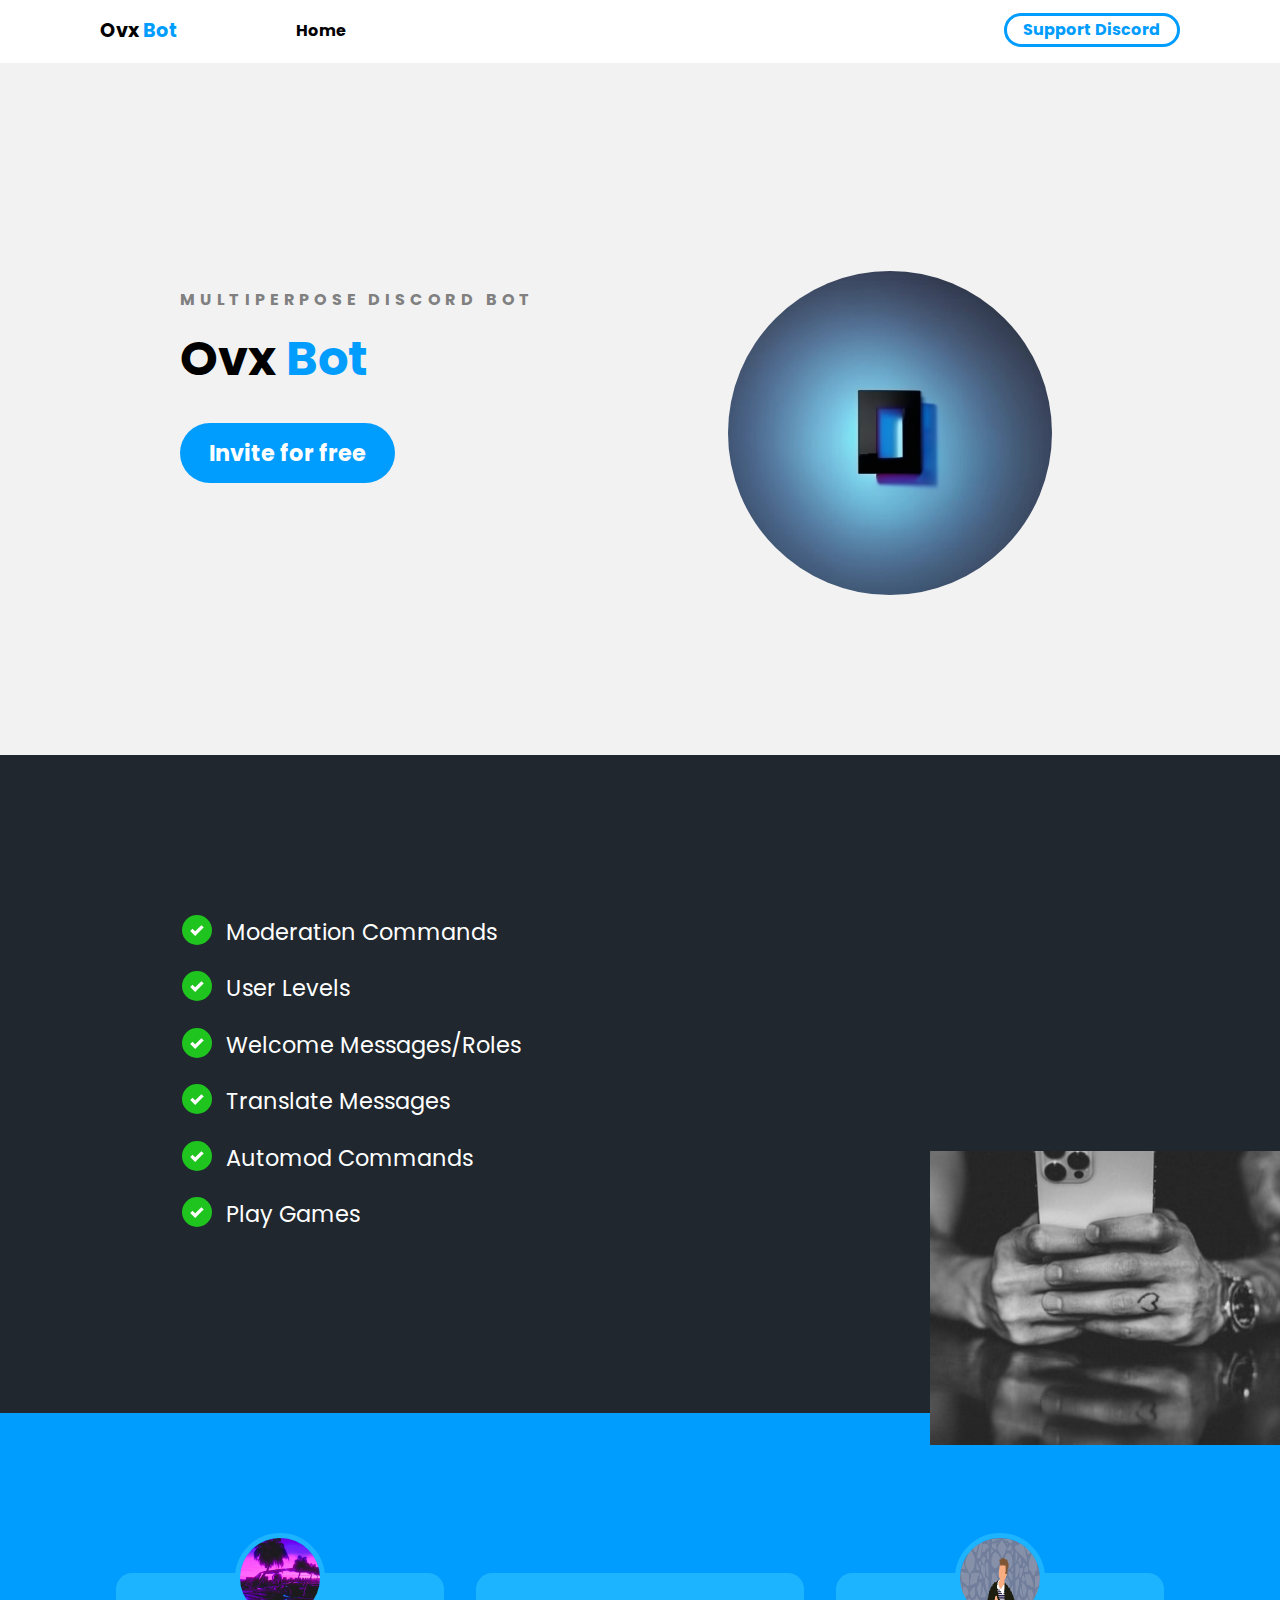
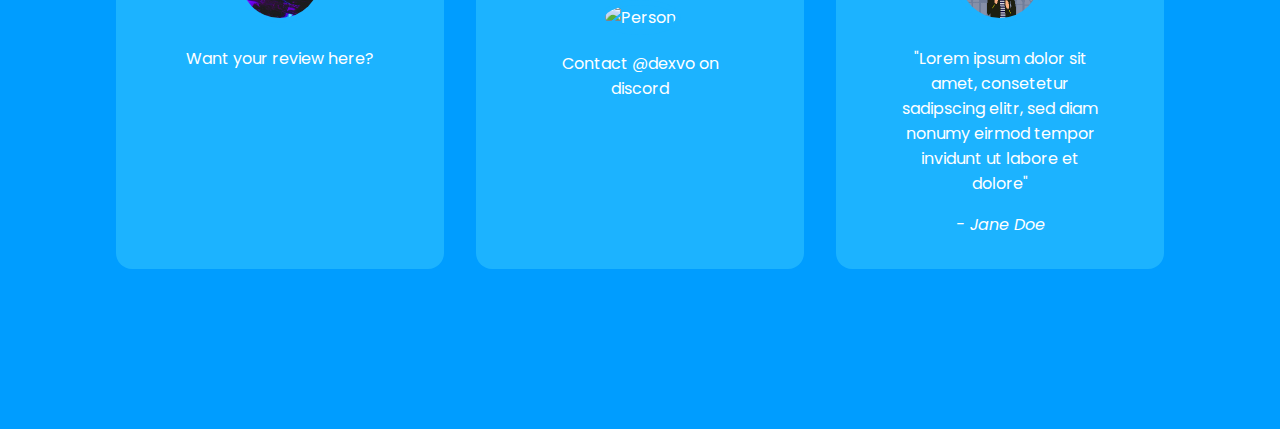
==== index.html @ 2e4ee761 "Add files via upload" ====
<!DOCTYPE html>
<html lang="en">
	<head>
		<meta charset="UTF-8" />
		<meta name="viewport" content="width=device-width, initial-scale=1.0" />
		<title>Ovx Discord Bot</title>
		<link rel="stylesheet" href="css/main.css" />
		<script src="/js/main.js"></script>
	</head>
	<body>
		<p id="Home_Top" style="margin: 0"></p>
		<div class="navbar">
			<div class="container">
				<a class="logo" href="#">Ovx <span>Bot</span></a>

				<img
					id="mobile-cta"
					class="mobile-menu"
					src="images/menu.svg"
					alt="Open Navigation"
				/>

				<nav>
					<img
						id="mobile-exit"
						class="mobile-menu-exit"
						src="images/exit.svg"
						alt="Close Navigation"
					/>

					<ul class="primary-nav">
						<li class="current"><a href="#">Home</a></li>
						<!-- <li><a href="#">Placeholder</a></li> -->
					</ul>

					<ul class="secondary-nav">
						<!-- <li><a href="#">Placeholder 2</a></li> -->
						<li class="go-premium-cta">
							<a href="https://discord.gg/t7tF2Qs3Qc" target="_blank"
								>Support Discord</a
							>
						</li>
					</ul>
				</nav>
			</div>
		</div>

		<section class="hero">
			<div class="container">
				<div class="left-col">
					<p class="subhead">Multiperpose Discord Bot</p>
					<h1>Ovx <span>Bot</span></h1>

					<div class="hero-cta">
						<a
							href="https://discord.com/api/oauth2/authorize?client_id=1149737617013870622&permissions=9896812882982&scope=bot"
							class="primary-cta"
							>Invite for free</a
						>
						<!-- <a href="#" class="watch-video-cta">
							<img src="images/watch.svg" alt="Watch a video" />Watch a video
						</a> -->
					</div>
				</div>

				<img src="images/BlueLogo.png" class="hero-img" alt="Illustration" />
			</div>
		</section>

		<section class="features-section">
			<div class="container">
				<ul class="features-list">
					<li>Moderation Commands</li>
					<li>User Levels</li>
					<li>Welcome Messages/Roles</li>
					<li>Translate Messages</li>
					<li>Automod Commands</li>
					<li>Play Games</li>
				</ul>

				<img src="images/holding-phone.jpg" alt="Man holding phone" />
			</div>
		</section>

		<section class="testimonials-section">
			<div class="container">
				<ul>
					<li>
						<img src="images/dexvologo.gif" alt="Person" />

						<blockquote>Want your review here?</blockquote>
						<!-- <cite>- Jane Doe</cite> -->
					</li>
					<li>
						<img src="images/dpfp1.gif" alt="Person" />

						<blockquote>Contact @dexvo on discord</blockquote>
						<!-- <cite>- Jane Doe</cite> -->
					</li>
					<li>
						<img src="images/dpfp2.gif" alt="Person" />

						<blockquote>
							"Lorem ipsum dolor sit amet, consetetur sadipscing elitr, sed diam
							nonumy eirmod tempor invidunt ut labore et dolore"
						</blockquote>
						<cite>- Jane Doe</cite>
					</li>
				</ul>
			</div>
		</section>

		<!-- <section class="contact-section">
			<div class="container">
				<div class="contact-left">
					<h2>Contact</h2>

					<form action="">
						<label for="name">Name</label>
						<input type="text" id="name" name="name" />

						<label for="message">Message</label>
						<textarea
							name="message"
							id="message"
							cols="30"
							rows="10"
						></textarea>

						<input
							type="submit"
							class="send-message-cta"
							value="Send message"
						/>
					</form>
				</div>
				<div class="contact-right">
					<iframe
						src="https://www.google.com/maps/embed?pb=!1m18!1m12!1m3!1d26430.393553120906!2d-118.43209796322542!3d34.10028430183922!2m3!1f0!2f0!3f0!3m2!1i1024!2i768!4f13.1!3m3!1m2!1s0x80c2bc35fbd217ef%3A0xcf1ef9352700d95c!2sBeverly%20Hills%2C%20CA%2090210!5e0!3m2!1sen!2sus!4v1611702818717!5m2!1sen!2sus"
						width="600"
						height="450"
						frameborder="0"
						style="border: 0"
						allowfullscreen=""
						aria-hidden="false"
						tabindex="0"
					></iframe>
				</div>
			</div>
		</section> -->

		<!-- <section class="footer-section">
        <div class="container">
            <ul>
                <li>
                    <img src="images/instagram.png" alt="Instagram icon created by Hight Quality Icons - Flaticon">
                    <blockquote>Instagram</blockquote>
                </li>
                <li>
                    <img src="images/discord.png" alt="Discord icon created by Hight Quality Icons - Flaticon">
                    <blockquote>Discord</blockquote>
                </li>
                <li>
                    <img src="images/twitter.png" alt="Twitter icon created by Hight Quality Icons - Flaticon">
                    <blockquote>Twitter</blockquote>
                </li>
                <li>
                    <img src="images/tik-tok.png" alt="Tik-tok icon created by Hight Quality Icons - Flaticon">
                    <blockquote>Tiktok</blockquote>
                </li>
            </ul>
            <ul>
                <li>
                    <img src="images/youtube.png" alt="Youtube icon created by Hight Quality Icons - Flaticon">
                    <blockquote>Youtube</blockquote>
                </li>
                <li>
                    <img src="images/steam.png" alt="Steam icon created by Hight Quality Icons - Flaticon">
                </li>
            </ul>

        </div>
    </section> -->
	</body>
</html>
---- css/main.css ----
@import url("https://fonts.googleapis.com/css2?family=Poppins:wght@400;700&display=swap");
:root {
	--primary-colour: rgb(0, 157, 255);
	--secondary-colour: #1cb3ff;
}

body {
	background: #F2F2F2;
	margin: 0;
	font-family: 'Poppins';
}

.navbar {
	background: white;
	padding: 1em;
}

.navbar .logo {
	text-decoration: none;
	font-weight: bold;
	color: black;
	font-size: 1.2em;
}

.navbar .logo span {
	color: var(--primary-colour);
}

.navbar nav {
	display: none;
}

.navbar .container {
	display: -webkit-box;
	display: -ms-flexbox;
	display: flex;
	place-content: space-between;
}

.navbar .mobile-menu {
	cursor: pointer;
}

a {
	color: #444444;
}

ul {
	list-style-type: none;
	margin: 0;
	padding: 0;
}

section {
	padding: 5em 2em;
}

.hero {
	text-align: center;
}

.left-col .subhead {
	text-transform: uppercase;
	font-weight: bold;
	color: gray;
	letter-spacing: .3em;
}

.left-col h1 {
	font-size: 2.5em;
	line-height: 1.3em;
	margin-top: .2em;
}

.left-col span {
	color: var(--primary-colour);
}

.left-col .primary-cta {
	background: var(--primary-colour);
	color: white;
	text-decoration: none;
	padding: .6em 1.3em;
	font-size: 1.4em;
	border-radius: 5em;
	font-weight: bold;
	display: inline-block;
}

.left-col .watch-video-cta {
	display: block;
	margin-top: 1em;
}

.left-col .watch-video-cta img {
	margin-right: .5em;
}

.hero-img {
	width: 70%;
	margin-top: 3em;
	border-radius: 50%;
}

.navbar .logo span {
	color: var(--primary-colour);
}

section.features-section {
	background: #20272E;
	color: white;
}

ul.features-list {
	margin: 0;
	padding-left: .1em;
	display: -ms-grid;
	display: grid;
	-ms-grid-columns: (minmax(19rem, 1fr))[auto-fit];
	grid-template-columns: repeat(auto-fit, minmax(19rem, 1fr));
}

ul.features-list li {
	font-size: 1.1em;
	margin-bottom: 1em;
	margin-left: 2em;
	position: relative;
}

ul.features-list li:before {
	content: '';
	left: -2em;
	position: absolute;
	width: 20px;
	height: 20px;
	background-image: url("../images/bullet.svg");
	background-size: contain;
	margin-right: .5em;
}

.features-section img {
	display: none;
}

.testimonials-section {
	background: var(--primary-colour);
	color: white;
}

.testimonials-section li {
	background: var(--secondary-colour);
	text-align: center;
	padding: 2em 1em;
	width: 80%;
	margin: 0 auto 5em auto;
	border-radius: 1em;
}

.testimonials-section li img {
	width: 5em;
	height: 5em;
	border: 5px solid var(--secondary-colour);
	border-radius: 50%;
	margin-top: -4.5em;
}


/* .footer-section li img {
	width: 5em;
	height: 5em;
	border: 5px solid var(--secondary-colour);
	border-radius: 50%;
} */

h2 {
	font-size: 2em;
}

label {
	display: block;
	font-size: 1.2em;
	margin-bottom: .5em;
}

input, textarea {
	width: 100%;
	padding: .8em;
	margin-bottom: 1em;
	border-radius: .3em;
	border: 1px solid gray;
	-webkit-box-sizing: border-box;
	box-sizing: border-box;
}

input[type="submit"] {
	background-color: var(--primary-colour);
	color: white;
	font-weight: bold;
	font-size: 1.3em;
	border: none;
	margin-bottom: 5em;
	border-radius: 5em;
	display: inline-block;
	padding: .8em 2em;
	width: unset;
	cursor: pointer;
}

iframe {
	width: 100%;
	height: 300px;
}

nav.menu-btn {
	display: block;
}

nav {
	position: fixed;
	z-index: 999;
	width: 66%;
	right: 0;
	top: 0;
	background: #20272E;
	height: 100vh;
	padding: 1em;
}

nav ul.primary-nav {
	margin-top: 5em;
}

nav li a {
	color: white;
	text-decoration: none;
	display: block;
	padding: .5em;
	font-size: 1.3em;
	text-align: right;
}

nav li a:hover {
	font-weight: bold;
}

.mobile-menu-exit {
	float: right;
	margin: .5em;
	cursor: pointer;
}

@media only screen and (min-width: 768px) {

	.mobile-menu, .mobile-menu-exit {
		display: none;
	}
	.navbar .container {
		display: -ms-grid;
		display: grid;
		-ms-grid-columns: 180px auto;
			grid-template-columns: 180px auto;
		-webkit-box-pack: unset;
			-ms-flex-pack: unset;
				justify-content: unset;
	}
	.navbar nav {
		display: -webkit-box;
		display: -ms-flexbox;
		display: flex;
		-webkit-box-pack: justify;
			-ms-flex-pack: justify;
				justify-content: space-between;
		background: none;
		position: unset;
		height: auto;
		width: 100%;
		padding: 0;
	}
	.navbar nav ul {
		display: -webkit-box;
		display: -ms-flexbox;
		display: flex;
	}
	.navbar nav a {
		color: black;
		font-size: 1em;
		padding: .1em 1em;
	}
	.navbar nav ul.primary-nav {
		margin: 0;
	}
	.navbar nav li.current a {
		font-weight: bold;
	}
	.navbar nav li.go-premium-cta a {
		color: var(--primary-colour);
		border: 3px solid var(--primary-colour);
		font-weight: bold;
		border-radius: 5em;
		margin-top: -.2em;
	}
	.navbar nav li.go-premium-cta a:hover {
		background: var(--primary-colour);
		color: white;
	}
}


@media only screen and (min-width: 1080px) {
	.container {
		width: 1080px;
		margin: 0 auto;
	}
	section {
		padding: 10em 4em;
	}
	.hero .container {
		display: -webkit-box;
		display: -ms-flexbox;
		display: flex;
		-webkit-box-pack: justify;
			-ms-flex-pack: justify;
				justify-content: space-between;
		text-align: left;
	}
	.hero .container .left-col {
		margin: 3em 3em 0 5em;
	}
	.hero .container .left-col h1 {
		font-size: 3em;
		width: 90%;
	}
	.hero-img {
		width: 30%;
		margin-right: 8em;
	}
	.hero-cta {
		display: -webkit-box;
		display: -ms-flexbox;
		display: flex;
	}
	.primary-cta {
		margin-right: 1em;
	}
	ul.features-list {
		display: block;
		margin-left: 5em;
	}
	ul.features-list li {
		font-size: 1.4em;
	}
	ul.features-list li:before {
		width: 30px;
		height: 30px;
	}
	.features-section {
		position: relative;
	}
	.features-section img {
		display: block;
		position: absolute;
		right: 0;
		width: 350px;
		bottom: -2em;
	}
	.testimonials-section ul {
		display: -webkit-box;
		display: -ms-flexbox;
		display: flex;
	}
	.testimonials-section ul li {
		margin: 0 1em;
	}

	.contact-section {
		position: relative;
	}
	.contact-section .container {
		display: -webkit-box;
		display: -ms-flexbox;
		display: flex;
	}
	.contact-right {
		position: absolute;
		right: 0;
		top: 0;
		width: 45%;
		height: 100%;
	}
	.contact-right iframe {
		height: 100%;
	}
}

@media only screen and (min-width: 1450px) {

	.features-section:before {
		content: '';
		position: absolute;
		width: 10%;
		height: 20em;
		background: var(--primary-colour);
		left: 0;
		top: -4em;
	}
	.features-section:after {
		content: '';
		position: absolute;
		width: 200px;
		height: 20em;
		background: url("../images/dots.svg") no-repeat;
		left: 4.5em;
		top: 2em;
	}
}
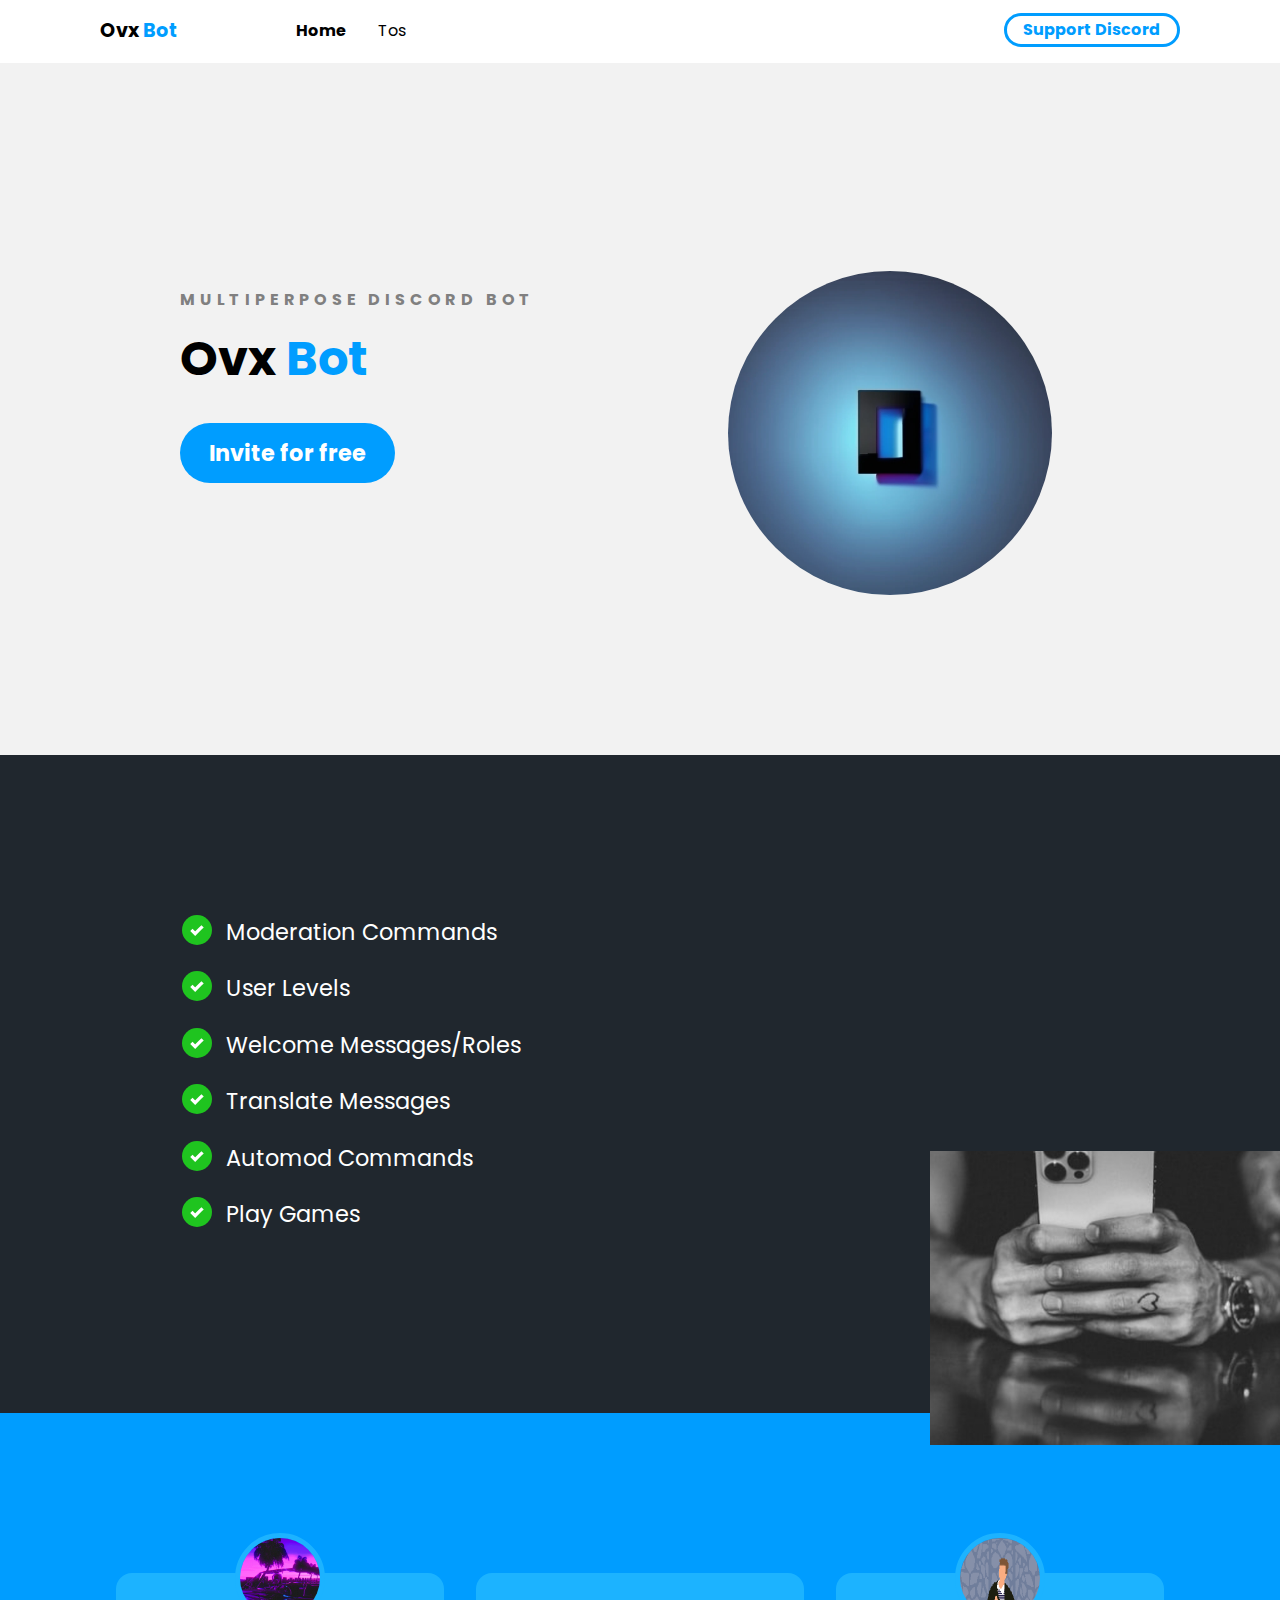
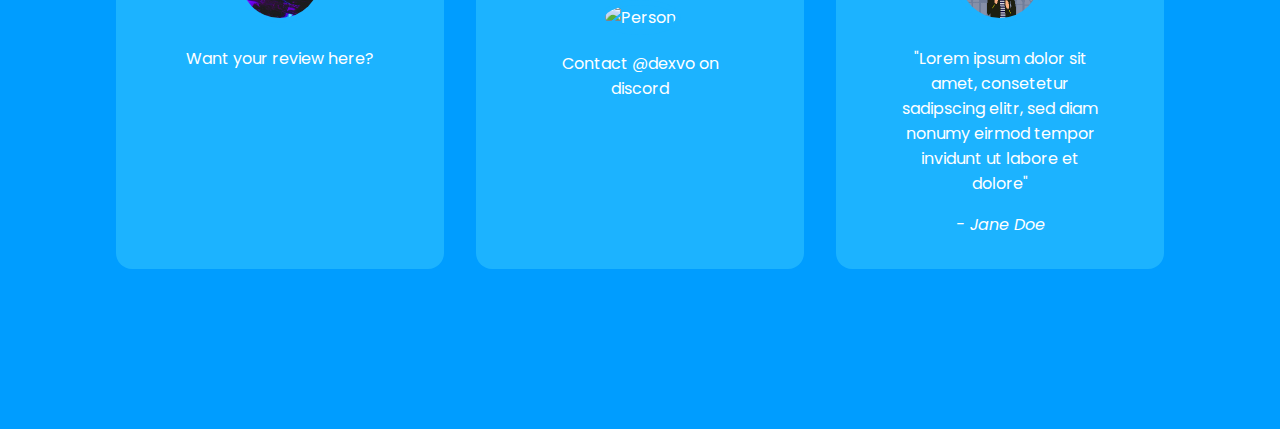
==== commit be60eb74: "TOS Page" ====
--- a/index.html
+++ b/index.html
@@ -11,7 +11,7 @@
 		<p id="Home_Top" style="margin: 0"></p>
 		<div class="navbar">
 			<div class="container">
-				<a class="logo" href="#">Ovx <span>Bot</span></a>
+				<a class="logo" href="index.html">Ovx <span>Bot</span></a>
 
 				<img
 					id="mobile-cta"
@@ -29,7 +29,9 @@
 					/>
 
 					<ul class="primary-nav">
-						<li class="current"><a href="#">Home</a></li>
+						<li class="current"><a href="index.html">Home</a></li>
+						<li><a href="tos.html">Tos</a></li>
+
 						<!-- <li><a href="#">Placeholder</a></li> -->
 					</ul>
 
@@ -53,7 +55,7 @@
 
 					<div class="hero-cta">
 						<a
-							href="https://discord.com/api/oauth2/authorize?client_id=1149737617013870622&permissions=9896812882982&scope=bot"
+							href="https://discord.com/api/oauth2/authorize?client_id=1149737617013870622&permissions=9899228589238&scope=bot"
 							class="primary-cta"
 							>Invite for free</a
 						>
@@ -62,7 +64,6 @@
 						</a> -->
 					</div>
 				</div>
-
 				<img src="images/BlueLogo.png" class="hero-img" alt="Illustration" />
 			</div>
 		</section>
--- a/css/main.css
+++ b/css/main.css
@@ -1,11 +1,11 @@
-@import url("https://fonts.googleapis.com/css2?family=Poppins:wght@400;700&display=swap");
+@import url('https://fonts.googleapis.com/css2?family=Poppins:wght@400;700&display=swap');
 :root {
 	--primary-colour: rgb(0, 157, 255);
 	--secondary-colour: #1cb3ff;
 }
 
 body {
-	background: #F2F2F2;
+	background: #f2f2f2;
 	margin: 0;
 	font-family: 'Poppins';
 }
@@ -63,13 +63,13 @@
 	text-transform: uppercase;
 	font-weight: bold;
 	color: gray;
-	letter-spacing: .3em;
+	letter-spacing: 0.3em;
 }
 
 .left-col h1 {
 	font-size: 2.5em;
 	line-height: 1.3em;
-	margin-top: .2em;
+	margin-top: 0.2em;
 }
 
 .left-col span {
@@ -80,7 +80,7 @@
 	background: var(--primary-colour);
 	color: white;
 	text-decoration: none;
-	padding: .6em 1.3em;
+	padding: 0.6em 1.3em;
 	font-size: 1.4em;
 	border-radius: 5em;
 	font-weight: bold;
@@ -93,7 +93,7 @@
 }
 
 .left-col .watch-video-cta img {
-	margin-right: .5em;
+	margin-right: 0.5em;
 }
 
 .hero-img {
@@ -107,16 +107,16 @@
 }
 
 section.features-section {
-	background: #20272E;
+	background: #20272e;
 	color: white;
 }
 
 ul.features-list {
 	margin: 0;
-	padding-left: .1em;
+	padding-left: 0.1em;
 	display: -ms-grid;
 	display: grid;
-	-ms-grid-columns: (minmax(19rem, 1fr))[auto-fit];
+	-ms-grid-columns: (minmax(19rem, 1fr)) [auto-fit];
 	grid-template-columns: repeat(auto-fit, minmax(19rem, 1fr));
 }
 
@@ -133,9 +133,9 @@
 	position: absolute;
 	width: 20px;
 	height: 20px;
-	background-image: url("../images/bullet.svg");
+	background-image: url('../images/bullet.svg');
 	background-size: contain;
-	margin-right: .5em;
+	margin-right: 0.5em;
 }
 
 .features-section img {
@@ -164,7 +164,6 @@
 	margin-top: -4.5em;
 }
 
-
 /* .footer-section li img {
 	width: 5em;
 	height: 5em;
@@ -179,20 +178,21 @@
 label {
 	display: block;
 	font-size: 1.2em;
-	margin-bottom: .5em;
-}
-
-input, textarea {
+	margin-bottom: 0.5em;
+}
+
+input,
+textarea {
 	width: 100%;
-	padding: .8em;
+	padding: 0.8em;
 	margin-bottom: 1em;
-	border-radius: .3em;
+	border-radius: 0.3em;
 	border: 1px solid gray;
 	-webkit-box-sizing: border-box;
 	box-sizing: border-box;
 }
 
-input[type="submit"] {
+input[type='submit'] {
 	background-color: var(--primary-colour);
 	color: white;
 	font-weight: bold;
@@ -201,7 +201,7 @@
 	margin-bottom: 5em;
 	border-radius: 5em;
 	display: inline-block;
-	padding: .8em 2em;
+	padding: 0.8em 2em;
 	width: unset;
 	cursor: pointer;
 }
@@ -221,7 +221,7 @@
 	width: 66%;
 	right: 0;
 	top: 0;
-	background: #20272E;
+	background: #20272e;
 	height: 100vh;
 	padding: 1em;
 }
@@ -234,7 +234,7 @@
 	color: white;
 	text-decoration: none;
 	display: block;
-	padding: .5em;
+	padding: 0.5em;
 	font-size: 1.3em;
 	text-align: right;
 }
@@ -245,31 +245,31 @@
 
 .mobile-menu-exit {
 	float: right;
-	margin: .5em;
+	margin: 0.5em;
 	cursor: pointer;
 }
 
 @media only screen and (min-width: 768px) {
-
-	.mobile-menu, .mobile-menu-exit {
+	.mobile-menu,
+	.mobile-menu-exit {
 		display: none;
 	}
 	.navbar .container {
 		display: -ms-grid;
 		display: grid;
 		-ms-grid-columns: 180px auto;
-			grid-template-columns: 180px auto;
+		grid-template-columns: 180px auto;
 		-webkit-box-pack: unset;
-			-ms-flex-pack: unset;
-				justify-content: unset;
+		-ms-flex-pack: unset;
+		justify-content: unset;
 	}
 	.navbar nav {
 		display: -webkit-box;
 		display: -ms-flexbox;
 		display: flex;
 		-webkit-box-pack: justify;
-			-ms-flex-pack: justify;
-				justify-content: space-between;
+		-ms-flex-pack: justify;
+		justify-content: space-between;
 		background: none;
 		position: unset;
 		height: auto;
@@ -284,7 +284,7 @@
 	.navbar nav a {
 		color: black;
 		font-size: 1em;
-		padding: .1em 1em;
+		padding: 0.1em 1em;
 	}
 	.navbar nav ul.primary-nav {
 		margin: 0;
@@ -297,7 +297,7 @@
 		border: 3px solid var(--primary-colour);
 		font-weight: bold;
 		border-radius: 5em;
-		margin-top: -.2em;
+		margin-top: -0.2em;
 	}
 	.navbar nav li.go-premium-cta a:hover {
 		background: var(--primary-colour);
@@ -305,8 +305,12 @@
 	}
 }
 
-
 @media only screen and (min-width: 1080px) {
+	.center-text {
+		text-align: center;
+		padding: 0% 20%;
+	}
+
 	.container {
 		width: 1080px;
 		margin: 0 auto;
@@ -319,8 +323,8 @@
 		display: -ms-flexbox;
 		display: flex;
 		-webkit-box-pack: justify;
-			-ms-flex-pack: justify;
-				justify-content: space-between;
+		-ms-flex-pack: justify;
+		justify-content: space-between;
 		text-align: left;
 	}
 	.hero .container .left-col {
@@ -393,7 +397,6 @@
 }
 
 @media only screen and (min-width: 1450px) {
-
 	.features-section:before {
 		content: '';
 		position: absolute;
@@ -408,8 +411,8 @@
 		position: absolute;
 		width: 200px;
 		height: 20em;
-		background: url("../images/dots.svg") no-repeat;
+		background: url('../images/dots.svg') no-repeat;
 		left: 4.5em;
 		top: 2em;
 	}
-}+}
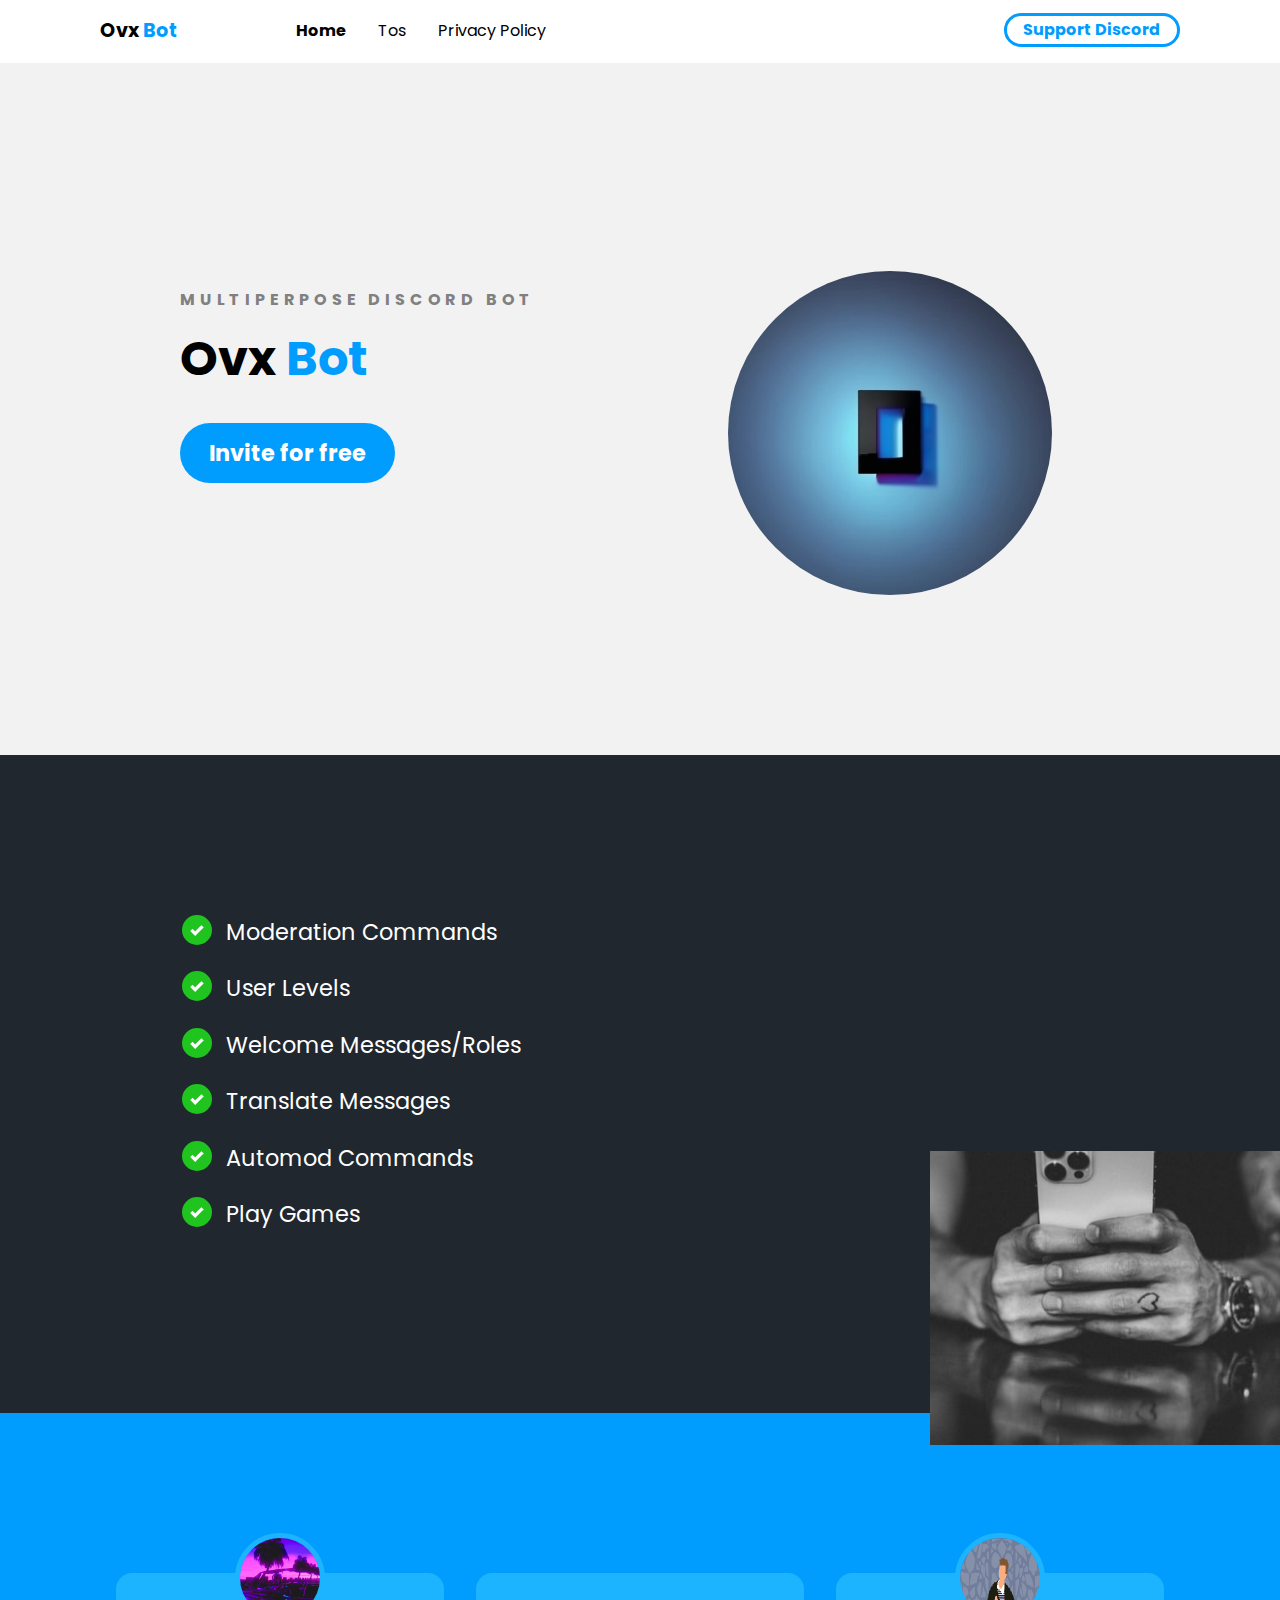
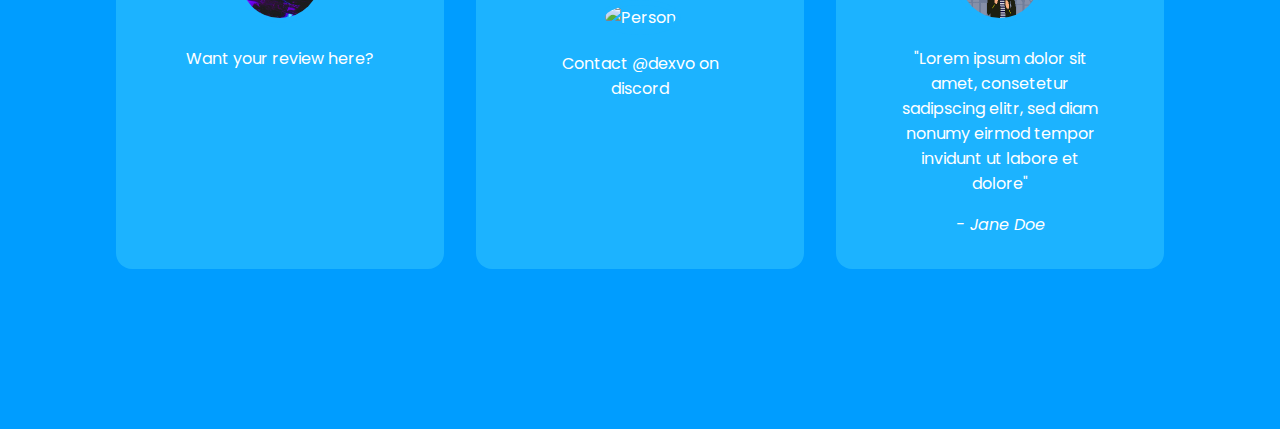
==== commit f4027317: "Privacy Policy" ====
--- a/index.html
+++ b/index.html
@@ -31,7 +31,7 @@
 					<ul class="primary-nav">
 						<li class="current"><a href="index.html">Home</a></li>
 						<li><a href="tos.html">Tos</a></li>
-
+						<li><a href="privacypolicy.html">Privacy Policy</a></li>
 						<!-- <li><a href="#">Placeholder</a></li> -->
 					</ul>
 
--- a/css/main.css
+++ b/css/main.css
@@ -248,11 +248,21 @@
 	margin: 0.5em;
 	cursor: pointer;
 }
+.center-text {
+	text-align: center;
+	padding: 3% 5%;
+	font-size: 0.8em;
+}
 
 @media only screen and (min-width: 768px) {
 	.mobile-menu,
 	.mobile-menu-exit {
 		display: none;
+	}
+	.center-text {
+		text-align: center;
+		padding: 3% 5%;
+		font-size: 0.8em;
 	}
 	.navbar .container {
 		display: -ms-grid;
@@ -308,7 +318,8 @@
 @media only screen and (min-width: 1080px) {
 	.center-text {
 		text-align: center;
-		padding: 0% 20%;
+		padding: 3% 25%;
+		font-size: 0.8em;
 	}
 
 	.container {
